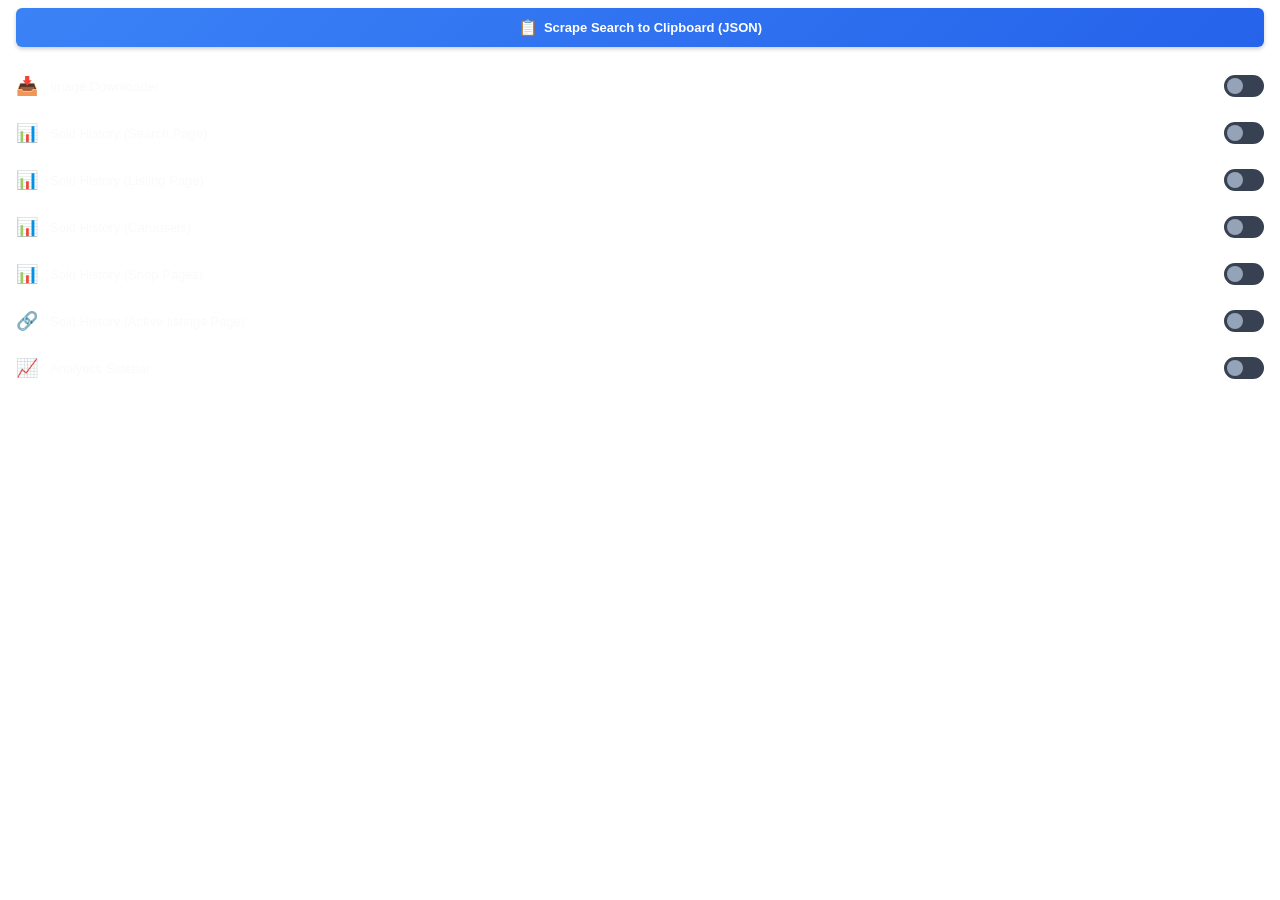
==== settings/index.html @ 2bc64779 "major upgrade for sales record analysis" ====
<!DOCTYPE html>
<html>

<head>
  <meta charset="utf-8">
  <style>
    body {
      width: 100%;
      margin: 0;
      padding: 8px 16px;
      font-family: 'Inter', -apple-system, BlinkMacSystemFont, "Segoe UI", Roboto, sans-serif;
      background: transparent;
      color: #f8fafc;
      box-sizing: border-box;
    }

    .feature-item {
      display: flex;
      justify-content: space-between;
      align-items: center;
      padding: 12px 0;
      border-bottom: 1px dashed rgba(255, 255, 255, 0.1);
    }

    .feature-item:last-child {
      border-bottom: none;
    }

    .feature-label {
      display: flex;
      align-items: center;
      gap: 12px;
      font-size: 13px;
      font-weight: 500;
      color: #f8fafc;
    }

    .feature-icon {
      font-size: 18px;
      display: inline-flex;
      align-items: center;
    }

    /* Toggle switch slider styling */
    .switch {
      position: relative;
      display: inline-block;
      width: 40px;
      height: 22px;
    }

    .switch input {
      opacity: 0;
      width: 0;
      height: 0;
    }

    .slider {
      position: absolute;
      cursor: pointer;
      top: 0;
      left: 0;
      right: 0;
      bottom: 0;
      background-color: #374151;
      transition: .3s;
      border-radius: 20px;
    }

    .slider:before {
      position: absolute;
      content: "";
      height: 16px;
      width: 16px;
      left: 3px;
      bottom: 3px;
      background-color: #94a3b8;
      transition: .3s;
      border-radius: 50%;
    }

    input:checked+.slider {
      background-color: #3b82f6;
    }

    input:checked+.slider:before {
      transform: translateX(18px);
      background-color: #ffffff;
    }

    /* Light Theme Sync */
    body[data-theme="light"] {
      color: #1f2937;
    }

    body[data-theme="light"] .feature-label {
      color: #374151;
    }

    body[data-theme="light"] .feature-item {
      border-bottom: 1px dashed #d1d5db;
    }
  </style>
</head>

<body>
  <!-- Actions Section -->
  <div
    style="margin-bottom: 16px; display: flex; flex-direction: column; gap: 8px;">
    <button id="btnScrapeSearch"
      style="display:flex;align-items:center;justify-content:center;gap:6px;width:100%;padding:10px;border-radius:6px;background:linear-gradient(135deg, #3b82f6, #2563eb);color:#fff;font-size:13px;font-weight:600;border:none;cursor:pointer;box-shadow:0 2px 4px rgba(0,0,0,0.2);">
      <span style="font-size:16px;">📋</span> Scrape Search to Clipboard (JSON)
    </button>
  </div>

  <div class="feature-item">
    <div class="feature-label">
      <span class="feature-icon">📥</span>
      <span>Image Downloader</span>
    </div>
    <label class="switch">
      <input type="checkbox" id="enableImgDownload">
      <span class="slider"></span>
    </label>
  </div>

  <div class="feature-item">
    <div class="feature-label">
      <span class="feature-icon">📊</span>
      <span>Sold History (Search Page)</span>
    </div>
    <label class="switch">
      <input type="checkbox" id="enableSoldHistorySearch">
      <span class="slider"></span>
    </label>
  </div>

  <div class="feature-item">
    <div class="feature-label">
      <span class="feature-icon">📊</span>
      <span>Sold History (Listing Page)</span>
    </div>
    <label class="switch">
      <input type="checkbox" id="enableSoldHistoryListing">
      <span class="slider"></span>
    </label>
  </div>

  <div class="feature-item">
    <div class="feature-label">
      <span class="feature-icon">📊</span>
      <span>Sold History (Carousels)</span>
    </div>
    <label class="switch">
      <input type="checkbox" id="enableSoldHistoryCarousel">
      <span class="slider"></span>
    </label>
  </div>

  <div class="feature-item">
    <div class="feature-label">
      <span class="feature-icon">📊</span>
      <span>Sold History (Shop Pages)</span>
    </div>
    <label class="switch">
      <input type="checkbox" id="enableSoldHistoryStore">
      <span class="slider"></span>
    </label>
  </div>

  <div class="feature-item">
    <div class="feature-label">
      <span class="feature-icon">🔗</span>
      <span>Sold History (Active listings Page)</span>
    </div>
    <label class="switch">
      <input type="checkbox" id="enableActiveListingsIcon">
      <span class="slider"></span>
    </label>
  </div>

  <div class="feature-item">
    <div class="feature-label">
      <span class="feature-icon">📈</span>
      <span>Analytics Sidebar</span>
    </div>
    <label class="switch">
      <input type="checkbox" id="enableAnalyticsSidebar">
      <span class="slider"></span>
    </label>
  </div>

  <script src="settings.js"></script>
</body>

</html>
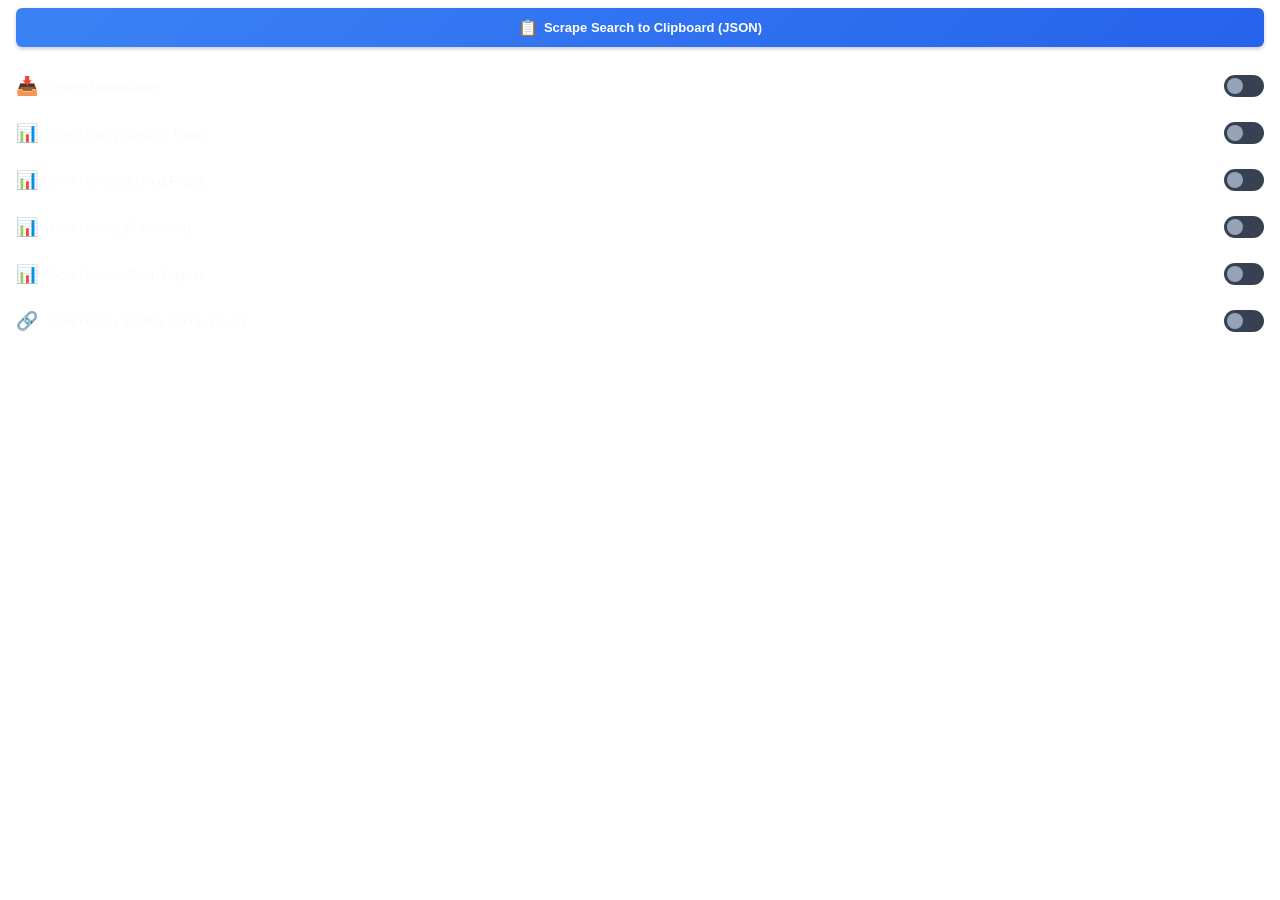
==== commit 73f745c4: "refractor: bug fixes of sold history button" ====
--- a/settings/index.html
+++ b/settings/index.html
@@ -1,198 +1,92 @@
-<!DOCTYPE html>
+<!doctype html>
 <html>
+  <head>
+    <meta charset="utf-8" />
+    <link rel="stylesheet" href="./style.css" />
+  </head>
 
-<head>
-  <meta charset="utf-8">
-  <style>
-    body {
-      width: 100%;
-      margin: 0;
-      padding: 8px 16px;
-      font-family: 'Inter', -apple-system, BlinkMacSystemFont, "Segoe UI", Roboto, sans-serif;
-      background: transparent;
-      color: #f8fafc;
-      box-sizing: border-box;
-    }
+  <body>
+    <!-- Actions Section -->
+    <div
+      style="
+        margin-bottom: 16px;
+        display: flex;
+        flex-direction: column;
+        gap: 8px;
+      "
+    >
+      <button id="btnScrapeSearch" class="search-to-clipboard">
+        <span style="font-size: 16px">📋</span> Scrape Search to Clipboard
+        (JSON)
+      </button>
+    </div>
 
-    .feature-item {
-      display: flex;
-      justify-content: space-between;
-      align-items: center;
-      padding: 12px 0;
-      border-bottom: 1px dashed rgba(255, 255, 255, 0.1);
-    }
+    <div class="feature-item">
+      <div class="feature-label">
+        <span class="feature-icon">📥</span>
+        <span>Image Downloader</span>
+      </div>
+      <label class="switch">
+        <input type="checkbox" id="enableImgDownload" />
+        <span class="slider"></span>
+      </label>
+    </div>
 
-    .feature-item:last-child {
-      border-bottom: none;
-    }
+    <div class="feature-item">
+      <div class="feature-label">
+        <span class="feature-icon">📊</span>
+        <span>Sold History (Search Page)</span>
+      </div>
+      <label class="switch">
+        <input type="checkbox" id="enableSoldHistorySearch" />
+        <span class="slider"></span>
+      </label>
+    </div>
 
-    .feature-label {
-      display: flex;
-      align-items: center;
-      gap: 12px;
-      font-size: 13px;
-      font-weight: 500;
-      color: #f8fafc;
-    }
+    <div class="feature-item">
+      <div class="feature-label">
+        <span class="feature-icon">📊</span>
+        <span>Sold History (Listing Page)</span>
+      </div>
+      <label class="switch">
+        <input type="checkbox" id="enableSoldHistoryListing" />
+        <span class="slider"></span>
+      </label>
+    </div>
 
-    .feature-icon {
-      font-size: 18px;
-      display: inline-flex;
-      align-items: center;
-    }
+    <div class="feature-item">
+      <div class="feature-label">
+        <span class="feature-icon">📊</span>
+        <span>Sold History (Carousels)</span>
+      </div>
+      <label class="switch">
+        <input type="checkbox" id="enableSoldHistoryCarousel" />
+        <span class="slider"></span>
+      </label>
+    </div>
 
-    /* Toggle switch slider styling */
-    .switch {
-      position: relative;
-      display: inline-block;
-      width: 40px;
-      height: 22px;
-    }
+    <div class="feature-item">
+      <div class="feature-label">
+        <span class="feature-icon">📊</span>
+        <span>Sold History (Shop Pages)</span>
+      </div>
+      <label class="switch">
+        <input type="checkbox" id="enableSoldHistoryStore" />
+        <span class="slider"></span>
+      </label>
+    </div>
 
-    .switch input {
-      opacity: 0;
-      width: 0;
-      height: 0;
-    }
+    <div class="feature-item">
+      <div class="feature-label">
+        <span class="feature-icon">🔗</span>
+        <span>Sold History (Active listings Page)</span>
+      </div>
+      <label class="switch">
+        <input type="checkbox" id="enableActiveListingsIcon" />
+        <span class="slider"></span>
+      </label>
+    </div>
 
-    .slider {
-      position: absolute;
-      cursor: pointer;
-      top: 0;
-      left: 0;
-      right: 0;
-      bottom: 0;
-      background-color: #374151;
-      transition: .3s;
-      border-radius: 20px;
-    }
-
-    .slider:before {
-      position: absolute;
-      content: "";
-      height: 16px;
-      width: 16px;
-      left: 3px;
-      bottom: 3px;
-      background-color: #94a3b8;
-      transition: .3s;
-      border-radius: 50%;
-    }
-
-    input:checked+.slider {
-      background-color: #3b82f6;
-    }
-
-    input:checked+.slider:before {
-      transform: translateX(18px);
-      background-color: #ffffff;
-    }
-
-    /* Light Theme Sync */
-    body[data-theme="light"] {
-      color: #1f2937;
-    }
-
-    body[data-theme="light"] .feature-label {
-      color: #374151;
-    }
-
-    body[data-theme="light"] .feature-item {
-      border-bottom: 1px dashed #d1d5db;
-    }
-  </style>
-</head>
-
-<body>
-  <!-- Actions Section -->
-  <div
-    style="margin-bottom: 16px; display: flex; flex-direction: column; gap: 8px;">
-    <button id="btnScrapeSearch"
-      style="display:flex;align-items:center;justify-content:center;gap:6px;width:100%;padding:10px;border-radius:6px;background:linear-gradient(135deg, #3b82f6, #2563eb);color:#fff;font-size:13px;font-weight:600;border:none;cursor:pointer;box-shadow:0 2px 4px rgba(0,0,0,0.2);">
-      <span style="font-size:16px;">📋</span> Scrape Search to Clipboard (JSON)
-    </button>
-  </div>
-
-  <div class="feature-item">
-    <div class="feature-label">
-      <span class="feature-icon">📥</span>
-      <span>Image Downloader</span>
-    </div>
-    <label class="switch">
-      <input type="checkbox" id="enableImgDownload">
-      <span class="slider"></span>
-    </label>
-  </div>
-
-  <div class="feature-item">
-    <div class="feature-label">
-      <span class="feature-icon">📊</span>
-      <span>Sold History (Search Page)</span>
-    </div>
-    <label class="switch">
-      <input type="checkbox" id="enableSoldHistorySearch">
-      <span class="slider"></span>
-    </label>
-  </div>
-
-  <div class="feature-item">
-    <div class="feature-label">
-      <span class="feature-icon">📊</span>
-      <span>Sold History (Listing Page)</span>
-    </div>
-    <label class="switch">
-      <input type="checkbox" id="enableSoldHistoryListing">
-      <span class="slider"></span>
-    </label>
-  </div>
-
-  <div class="feature-item">
-    <div class="feature-label">
-      <span class="feature-icon">📊</span>
-      <span>Sold History (Carousels)</span>
-    </div>
-    <label class="switch">
-      <input type="checkbox" id="enableSoldHistoryCarousel">
-      <span class="slider"></span>
-    </label>
-  </div>
-
-  <div class="feature-item">
-    <div class="feature-label">
-      <span class="feature-icon">📊</span>
-      <span>Sold History (Shop Pages)</span>
-    </div>
-    <label class="switch">
-      <input type="checkbox" id="enableSoldHistoryStore">
-      <span class="slider"></span>
-    </label>
-  </div>
-
-  <div class="feature-item">
-    <div class="feature-label">
-      <span class="feature-icon">🔗</span>
-      <span>Sold History (Active listings Page)</span>
-    </div>
-    <label class="switch">
-      <input type="checkbox" id="enableActiveListingsIcon">
-      <span class="slider"></span>
-    </label>
-  </div>
-
-  <div class="feature-item">
-    <div class="feature-label">
-      <span class="feature-icon">📈</span>
-      <span>Analytics Sidebar</span>
-    </div>
-    <label class="switch">
-      <input type="checkbox" id="enableAnalyticsSidebar">
-      <span class="slider"></span>
-    </label>
-  </div>
-
-  <script src="settings.js"></script>
-</body>
-
+    <script src="settings.js"></script>
+  </body>
 </html>
-
-
--- a/settings/style.css
+++ b/settings/style.css
@@ -0,0 +1,119 @@
+body {
+  width: 100%;
+  margin: 0;
+  padding: 8px 16px;
+  font-family:
+    "Inter",
+    -apple-system,
+    BlinkMacSystemFont,
+    "Segoe UI",
+    Roboto,
+    sans-serif;
+  background: transparent;
+  color: #f8fafc;
+  box-sizing: border-box;
+}
+
+.feature-item {
+  display: flex;
+  justify-content: space-between;
+  align-items: center;
+  padding: 12px 0;
+  border-bottom: 1px dashed rgba(255, 255, 255, 0.1);
+}
+
+.feature-item:last-child {
+  border-bottom: none;
+}
+
+.feature-label {
+  display: flex;
+  align-items: center;
+  gap: 12px;
+  font-size: 13px;
+  font-weight: 500;
+  color: #f8fafc;
+}
+
+.feature-icon {
+  font-size: 18px;
+  display: inline-flex;
+  align-items: center;
+}
+
+/* Toggle switch slider styling */
+.switch {
+  position: relative;
+  display: inline-block;
+  width: 40px;
+  height: 22px;
+}
+
+.switch input {
+  opacity: 0;
+  width: 0;
+  height: 0;
+}
+
+.slider {
+  position: absolute;
+  cursor: pointer;
+  top: 0;
+  left: 0;
+  right: 0;
+  bottom: 0;
+  background-color: #374151;
+  transition: 0.3s;
+  border-radius: 20px;
+}
+
+.slider:before {
+  position: absolute;
+  content: "";
+  height: 16px;
+  width: 16px;
+  left: 3px;
+  bottom: 3px;
+  background-color: #94a3b8;
+  transition: 0.3s;
+  border-radius: 50%;
+}
+
+input:checked + .slider {
+  background-color: #3b82f6;
+}
+
+input:checked + .slider:before {
+  transform: translateX(18px);
+  background-color: #ffffff;
+}
+
+.search-to-clipboard {
+  display: flex;
+  align-items: center;
+  justify-content: center;
+  gap: 6px;
+  width: 100%;
+  padding: 10px;
+  border-radius: 6px;
+  background: linear-gradient(135deg, #3b82f6, #2563eb);
+  color: #fff;
+  font-size: 13px;
+  font-weight: 600;
+  border: none;
+  cursor: pointer;
+  box-shadow: 0 2px 4px rgba(0, 0, 0, 0.2);
+}
+
+/* Light Theme Sync */
+body[data-theme="light"] {
+  color: #1f2937;
+}
+
+body[data-theme="light"] .feature-label {
+  color: #374151;
+}
+
+body[data-theme="light"] .feature-item {
+  border-bottom: 1px dashed #d1d5db;
+}
